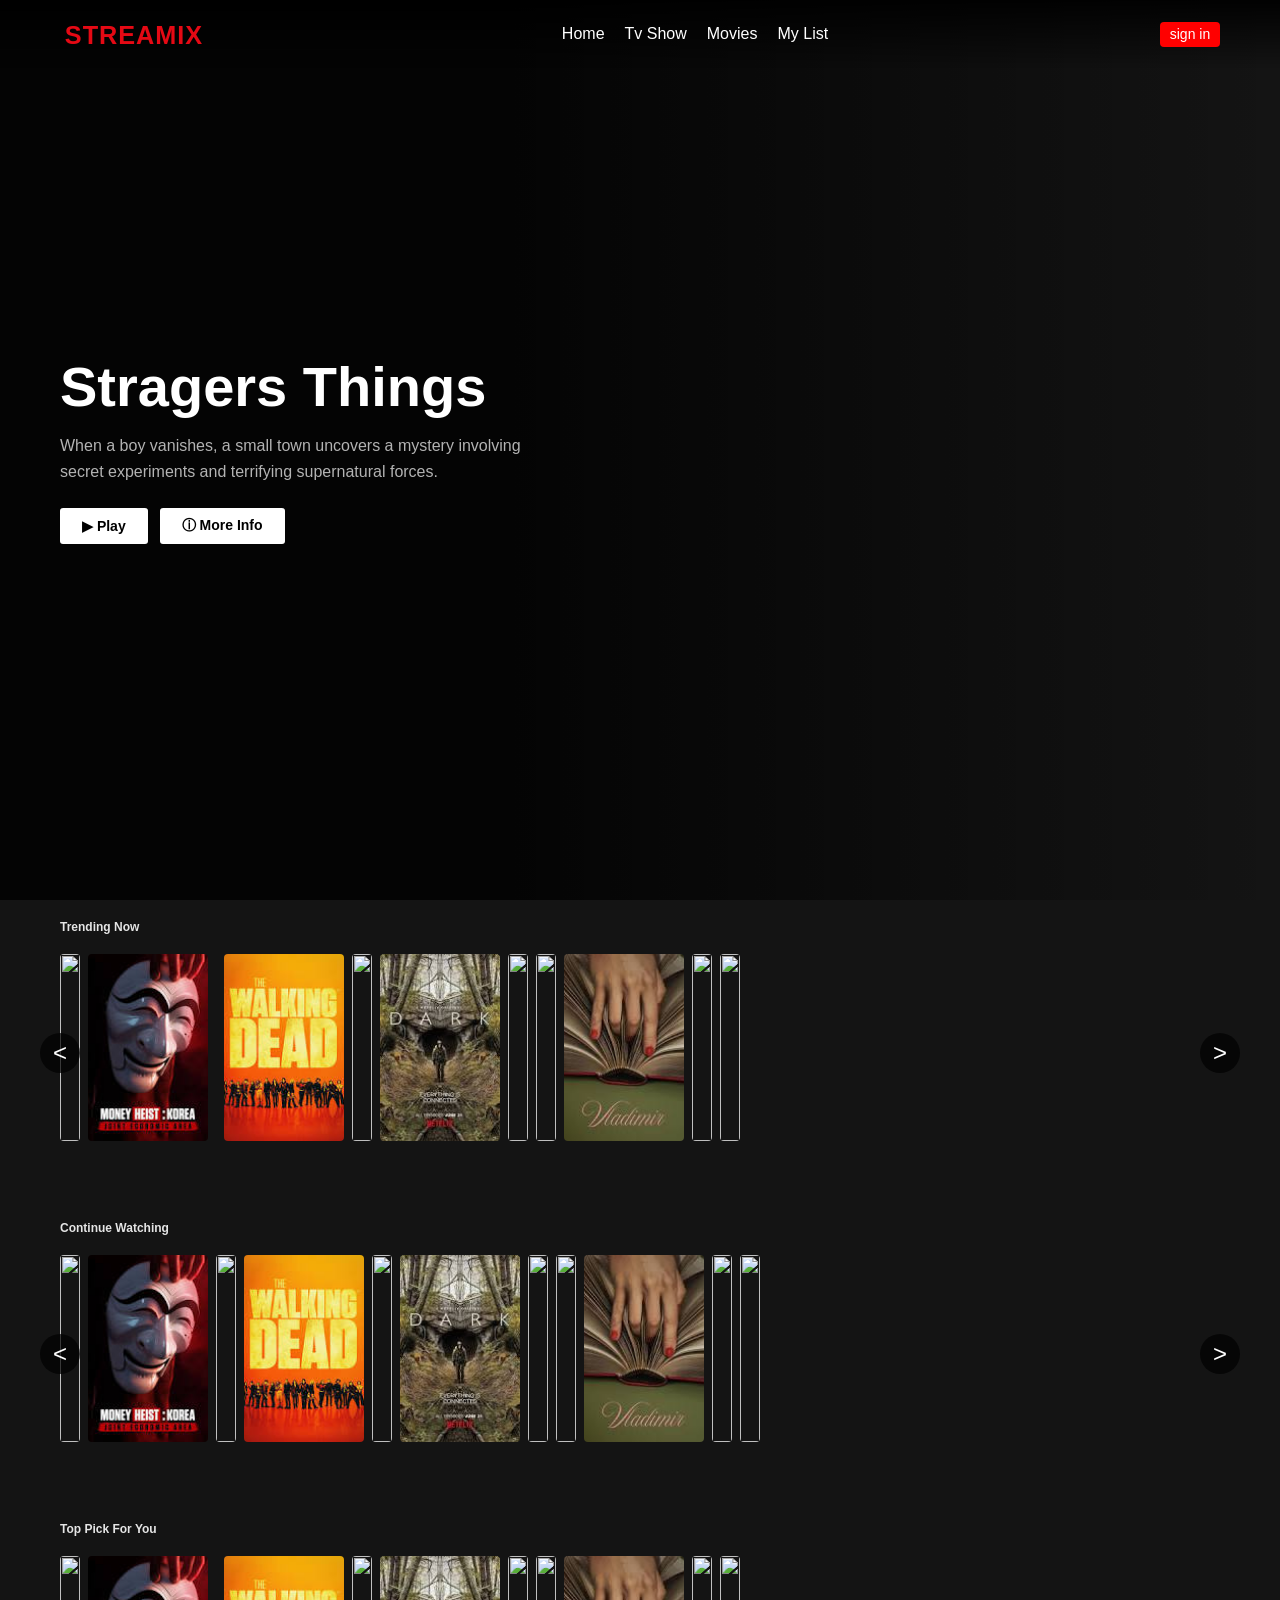
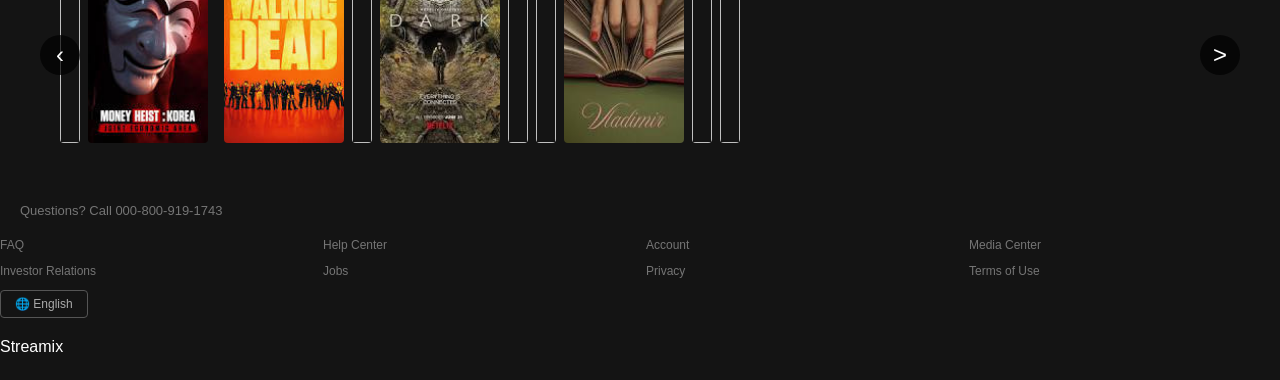
==== index.html @ 8e98a565 "Add files via upload" ====
<!DOCTYPE html>
<html lang="en">

<head>
    <meta charset="UTF-8">
    <meta name="viewport" content="width=device-width, initial-scale=1.0">
    <title>Netflix</title>
    <link rel="stylesheet" href="style.css">
</head>

<body>
    <nav class="navbar">
        <!-- <img src="https://upload.wikimedia.org/wikipedia/commons/0/08/Netflix_2015_logo.svg" alt="" class="logo"> -->
        <svg class="logo" width="170" height="80" viewBox="0 0 350 80" xmlns="http://www.w3.org/2000/svg">
            <text x="10" y="60" font-family="Arial, Helvetica, sans-serif" font-size="52" font-weight="900"
                letter-spacing="2" fill="#E50914">
                STREAMIX
            </text>
        </svg>
        <ul class="nav-link">
            <li>Home</li>
            <li>Tv Show</li>
            <li>Movies</li>
            <li>My List</li>
        </ul>
        <div>
            <button class="right-div">sign in</button>
        </div>
    </nav>
    <section class="hero">
        <div class="hero-content">
            <h1>Stragers Things</h1>
            <p>When a boy vanishes, a small town uncovers a mystery involving secret experiments and terrifying
                supernatural forces.</p>
            <div class="hero-button">
                <button class="btn-play">▶ Play</button>
                <button class="btn-info">ⓘ More Info</button>
            </div>
        </div>
    </section>
    <section class="row-section">
        <h2>Trending Now</h2>
        <div class="row-wrapper">
                <button class="arrow arrow-left"><</button>
        <div class="row-container">
            <div class="card"><img
                    src="https://encrypted-tbn0.gstatic.com/images?q=tbn:ANd9GcRjGrnr4OmaxWkjMi9xjmUCN_4eSd9v3Xsn8EIwaKK32CiGEc6GGfqhdg&s=0"
                    alt=""></div>
            <div class="card"><img
                    src="[data-uri]"
                    alt=""></div>
            <div class="car"><img
                    src="https://encrypted-tbn0.gstatic.com/images?q=tbn:ANd9GcTA-Inz1d833sZfgLB9Lxtx6VlCr4AvtHzJdhZL_p6DqOqMZj_VSugeig&s=0"
                    alt=""></div>
            <div class="card"><img
                    src="[data-uri]"
                    alt=""></div>
            <div class="card"><img
                    src="https://encrypted-tbn0.gstatic.com/images?q=tbn:ANd9GcRz3pb_avn5FJL7UoQ9qZYgxQvNiZVyMprbVUyc-u6C4RvkcT1Ux1S47g&s=0"
                    alt=""></div>
            <div class="card"><img
                    src="[data-uri]"
                    alt=""></div>
            <div class="card"><img
                    src="https://encrypted-tbn0.gstatic.com/images?q=tbn:ANd9GcQJ14nTydikEtNTqVIImg9cSF8CS-3i4r_LhhlU8wJ-oF-TGCU7hhPVPQ&s=0"
                    alt=""></div>
            <div class="card"><img
                    src="https://encrypted-tbn0.gstatic.com/images?q=tbn:ANd9GcToPlpVGP_Qi7yDZ80qcMYi3jIg8hqgU2-wXcGFmtmdJ2wKduaku9KVeA&s=0"
                    alt=""></div>
            <div class="card"><img
                    src="[data-uri]"
                    alt=""></div>
            <div class="card"><img
                    src="https://encrypted-tbn0.gstatic.com/images?q=tbn:ANd9GcRe8kHfevd05qXx3qdkABhXV3K28NCeeqtPOsi0xc-1LEv6c4xHWBCZ9Q&s=0"
                    alt=""></div>
            <div class="card"><img
                    src="https://encrypted-tbn0.gstatic.com/images?q=tbn:ANd9GcR6mvXJWFtLRDlBUCdDa_8LoDd1c6FJSIY32igiPA5p0b6Cn38bxIXQQg&s=0"
                    alt=""></div>
        </div>
        <button class="arrow arrow-right">></button>
        </div>
    </section>
    <section class="row-section">
        <h2>Continue Watching</h2>
        <div class="row-wrapper">
                <button class="arrow arrow-left"><</button>
        <div class="row-container">
            <div class="card"><img
                    src="https://encrypted-tbn0.gstatic.com/images?q=tbn:ANd9GcRjGrnr4OmaxWkjMi9xjmUCN_4eSd9v3Xsn8EIwaKK32CiGEc6GGfqhdg&s=0"
                    alt=""></div>
            <div class="card"><img
                    src="[data-uri]"
                    alt=""></div>
            <div class="card"><img
                    src="https://encrypted-tbn0.gstatic.com/images?q=tbn:ANd9GcTA-Inz1d833sZfgLB9Lxtx6VlCr4AvtHzJdhZL_p6DqOqMZj_VSugeig&s=0"
                    alt=""></div>
            <div class="card"><img
                    src="[data-uri]"
                    alt=""></div>
            <div class="card"><img
                    src="https://encrypted-tbn0.gstatic.com/images?q=tbn:ANd9GcRz3pb_avn5FJL7UoQ9qZYgxQvNiZVyMprbVUyc-u6C4RvkcT1Ux1S47g&s=0"
                    alt=""></div>
            <div class="card"><img
                    src="[data-uri]"
                    alt=""></div>
            <div class="card"><img
                    src="https://encrypted-tbn0.gstatic.com/images?q=tbn:ANd9GcQJ14nTydikEtNTqVIImg9cSF8CS-3i4r_LhhlU8wJ-oF-TGCU7hhPVPQ&s=0"
                    alt=""></div>
            <div class="card"><img
                    src="https://encrypted-tbn0.gstatic.com/images?q=tbn:ANd9GcToPlpVGP_Qi7yDZ80qcMYi3jIg8hqgU2-wXcGFmtmdJ2wKduaku9KVeA&s=0"
                    alt=""></div>
            <div class="card"><img
                    src="[data-uri]"
                    alt=""></div>
            <div class="card"><img
                    src="https://encrypted-tbn0.gstatic.com/images?q=tbn:ANd9GcRe8kHfevd05qXx3qdkABhXV3K28NCeeqtPOsi0xc-1LEv6c4xHWBCZ9Q&s=0"
                    alt=""></div>
            <div class="card"><img
                    src="https://encrypted-tbn0.gstatic.com/images?q=tbn:ANd9GcR6mvXJWFtLRDlBUCdDa_8LoDd1c6FJSIY32igiPA5p0b6Cn38bxIXQQg&s=0"
                    alt=""></div>
        </div>
        <button class="arrow arrow-right">></button>
        </div>
    </section>
    <section class="row-section">
        <h2>Top Pick For You</h2>
        <div class="row-wrapper">
    <button class="arrow arrow-left">‹</button>
        <div class="row-container">
            <div class="card"><img
                    src="https://encrypted-tbn0.gstatic.com/images?q=tbn:ANd9GcRjGrnr4OmaxWkjMi9xjmUCN_4eSd9v3Xsn8EIwaKK32CiGEc6GGfqhdg&s=0"
                    alt=""></div>
            <div class="card"><img
                    src="[data-uri]"
                    alt=""></div>
            <div class="car"><img
                    src="https://encrypted-tbn0.gstatic.com/images?q=tbn:ANd9GcTA-Inz1d833sZfgLB9Lxtx6VlCr4AvtHzJdhZL_p6DqOqMZj_VSugeig&s=0"
                    alt=""></div>
            <div class="card"><img
                    src="[data-uri]"
                    alt=""></div>
            <div class="card"><img
                    src="https://encrypted-tbn0.gstatic.com/images?q=tbn:ANd9GcRz3pb_avn5FJL7UoQ9qZYgxQvNiZVyMprbVUyc-u6C4RvkcT1Ux1S47g&s=0"
                    alt=""></div>
            <div class="card"><img
                    src="[data-uri]"
                    alt=""></div>
            <div class="card"><img
                    src="https://encrypted-tbn0.gstatic.com/images?q=tbn:ANd9GcQJ14nTydikEtNTqVIImg9cSF8CS-3i4r_LhhlU8wJ-oF-TGCU7hhPVPQ&s=0"
                    alt=""></div>
            <div class="card"><img
                    src="https://encrypted-tbn0.gstatic.com/images?q=tbn:ANd9GcToPlpVGP_Qi7yDZ80qcMYi3jIg8hqgU2-wXcGFmtmdJ2wKduaku9KVeA&s=0"
                    alt=""></div>
            <div class="card"><img
                    src="[data-uri]"
                    alt=""></div>
            <div class="card"><img
                    src="https://encrypted-tbn0.gstatic.com/images?q=tbn:ANd9GcRe8kHfevd05qXx3qdkABhXV3K28NCeeqtPOsi0xc-1LEv6c4xHWBCZ9Q&s=0"
                    alt=""></div>
            <div class="card"><img
                    src="https://encrypted-tbn0.gstatic.com/images?q=tbn:ANd9GcR6mvXJWFtLRDlBUCdDa_8LoDd1c6FJSIY32igiPA5p0b6Cn38bxIXQQg&s=0"
                    alt=""></div>
        </div>
        <button class="arrow arrow-right">></button>
        </div>
    </section>
    <footer>
        <p id="contact">Questions? Call 000-800-919-1743</p>
        <div class="footer-link">
            <a href="">FAQ</a>
            <a href="">Help Center</a>
            <a href="">Account</a>
            <a href="">Media Center</a>
            <a href="">Investor Relations</a>
            <a href="">Jobs</a>
            <a href="">Privacy</a>
            <a href="">Terms of Use</a>
            <div class="last-part">
                <button class="lang-btn">🌐 English</button>
                <p id="end-title">Streamix</p>
            </div>
        </div>
    </footer>
    <script src="script.js"></script>
</body>

</html>
---- style.css ----
* {
    margin: 0;
    padding: 0;
    box-sizing: border-box;
}

:root {
    --red: red;
    --black: #141414;
    --dark-grey: #181818;
    --light-grey: #b3b3b3;
    --white: #fff;
}

body {
    background-color: var(--black);
    color: var(--white);
    font-family: Arial, sans-serif;
}

.navbar {
    position: fixed;
    z-index: 100;
    top: 0;
    width: 100%;
    padding: 0 60px;
    height: 68px;
    display: flex;
    align-items: center;
    justify-content: space-between;
    background: linear-gradient(to bottom, rgba(0, 0, 0, 0.9) 0%, transparent 100%);
}

.logo {
    /* height: 40px; */
    cursor: pointer;
}

.nav-link {
    display: flex;
    list-style: none;
    gap: 20px;
    cursor: pointer;
}

nav div button {
    border: none;
    border-radius: 4px;
    /* padding: 8px 16px; */
    font-size: 14px;
    background-color: var(--red);
    color: var(--white);
    height: 25px;
    width: 60px;
    cursor: pointer;
}

nav div button:hover {
    background-color: #b20710;
}

.hero {
    background-image: url(https://plus.unsplash.com/premium_photo-1714758069636-fd3390c86f64?w=600&auto=format&fit=crop&q=60&ixlib=rb-4.1.0&ixid=M3wxMjA3fDB8MHxzZWFyY2h8MXx8c3RyYW5nZXIlMjB0aGluZ3N8ZW58MHx8MHx8fDA%3D);
    height: 100vh;
    background-position: center;
    background-size: cover;
    display: flex;
    align-items: center;
    /* padding-top: 60px; */
    padding: 0 60px;
    background: linear-gradient(to right, rgba(0, 0, 0, 0.8) 40%, transparent 100%),
        url('https://plus.unsplash.com/premium_photo-1714758069636-fd3390c86f64?w=600&auto=format&fit=crop&q=60&ixlib=rb-4.1.0&ixid=M3wxMjA3fDB8MHxzZWFyY2h8MXx8c3RyYW5nZXIlMjB0aGluZ3N8ZW58MHx8MHx8fDA%3D') center/cover no-repeat;
}

.hero-content {
    max-width: 500px;
}

.hero-content h1 {
    font-size: 56px;
    line-height: 1.1;
    margin-bottom: 16px;
    font-weight: 800;
}

.hero-content p {
    line-height: 1.6;
    color: var(--light-grey);
    font-size: 16px;
    margin-bottom: 24px;
}

.hero-button {
    display: flex;
    gap: 12px;
}

.btn-play {
    background-color: var(--white);
    color: black;
    font-size: 14px;
    border: none;
    border-radius: 3px;
    font-weight: 700;
    cursor: pointer;
    padding: 9px 22px;
}

.btn-play:hover {
    background-color: rgba(255, 255, 255, 0.75);
}

.btn-info {
    background-color: var(--white);
    color: black;
    font-size: 14px;
    border: none;
    border-radius: 3px;
    font-weight: 700;
    cursor: pointer;
    padding: 9px 22px;
}

.btn-info:hover {
    background-color: rgba(109, 109, 110, 0.4);
}

.row-section {
    padding: 20px 60px;
    margin-bottom: 30px;
}

.row-section h2 {
    font-weight: 600;
    color: #e5e5e5;
    font-size: 12px;
    margin-bottom: 20px;
}

.row-container {
    display: flex;
    gap: 8px;
    overflow-x: auto;
    padding-bottom: 10px;
    scrollbar-width: none;
    scroll-behavior: smooth;
}

.row-container::-webkit-scrollbar {
  display: none;
}

.card {
    /* min-width: 200px;
    height: 120px; */
    position: relative;
    flex-shrink: 0;
    border-radius: 4px;
    overflow: hidden;
    cursor: pointer;
}

.card img {

    width: 100%;
    height: 100%;
    object-fit: cover;
}

.card:hover {
    transform: scale(1.08);
    z-index: 10;
}

.row-wrapper{
    position: relative;
}
.arrow{
    position: absolute;
    top:50%;
    transform: translateY(-50%);
    background: rgba(0, 0, 0, 0.7);
    color: white;
    border: none;
    width: 40px;
    height: 40px;
    font-size: 24px;
    cursor: pointer;
    border-radius: 50%;
    z-index: 10;
}
.arrow-left{
    left: -20px;
}

.arrow-right{
    right: -20px;
}
.footer {
    background-color: #141414;
    border-top: 1px solid #7a7a7a;
    padding: 40px 60px;
    margin: top 40px;
}

#contact {
    color: #757575;
    font-size: 13px;
    margin: 20px;
}

.footer-link {
    display: grid;
    grid-template-columns: repeat(4, 1fr);
    gap: 12px;
    margin-bottom: 24px;

}

.footer-link a {
    color: #757575;
    font-size: 12px;
    text-decoration: none;
}

.footer-link a:hover {
    text-decoration: underline;
}

.lang-btn {
    background: transparent;
    border: 1px solid #555;
    display: block;
    border-radius: 4px;
    color: #aaa;
    font-size: 12px;
    padding: 6px 14px;
    cursor: pointer;
    margin-bottom: 20px;
}

.last-part {
    display: flex;
    flex-direction: column;
    align-items: flex-start;
    /* gap: 5px; */
}
@media(max-width: 1024px){
    .navbar{
        padding: 0 30px;
    }
    .hero{
        padding: 0 30px;
    }
    .row-section{
        padding: 20px 30px;
    }
    .footer{
        padding: 40px 30px;
    }
}
@media (max-width: 768px) {
    .nav-link{
        display: none;
    }
    .navbar{
        padding: 0 16px;
    }
    .hero{
        padding: 0 16px;
        height: 70vh;
    }
    .hero h1{
        font-size: 28px;
    }
    .hero p{
        font-size: 13px;
    }
    .btn-play , .btn-play{
        padding: 8px 16px;
        font-size: 13px;
    }
    .row-section{
        padding: 30px 16px;
    }
    .card{
        min-width: 140px;
        /* height: 85px; */
    }
    .footer{
        padding: 30px 16px;
    }
    .footer-link{
        grid-template-columns: repeat(2, 1fr);
    }
}
@media (max-width: 480px) { 
    .hero h1{
        font-size: 22px;
    }
    .hero p{
        display: none;
    }
    .card{
        min-width: 110px;
        /* height: 70px; */
    }
    .footer-link{
        grid-template-columns: repeat(2, 1fr);
    }
}
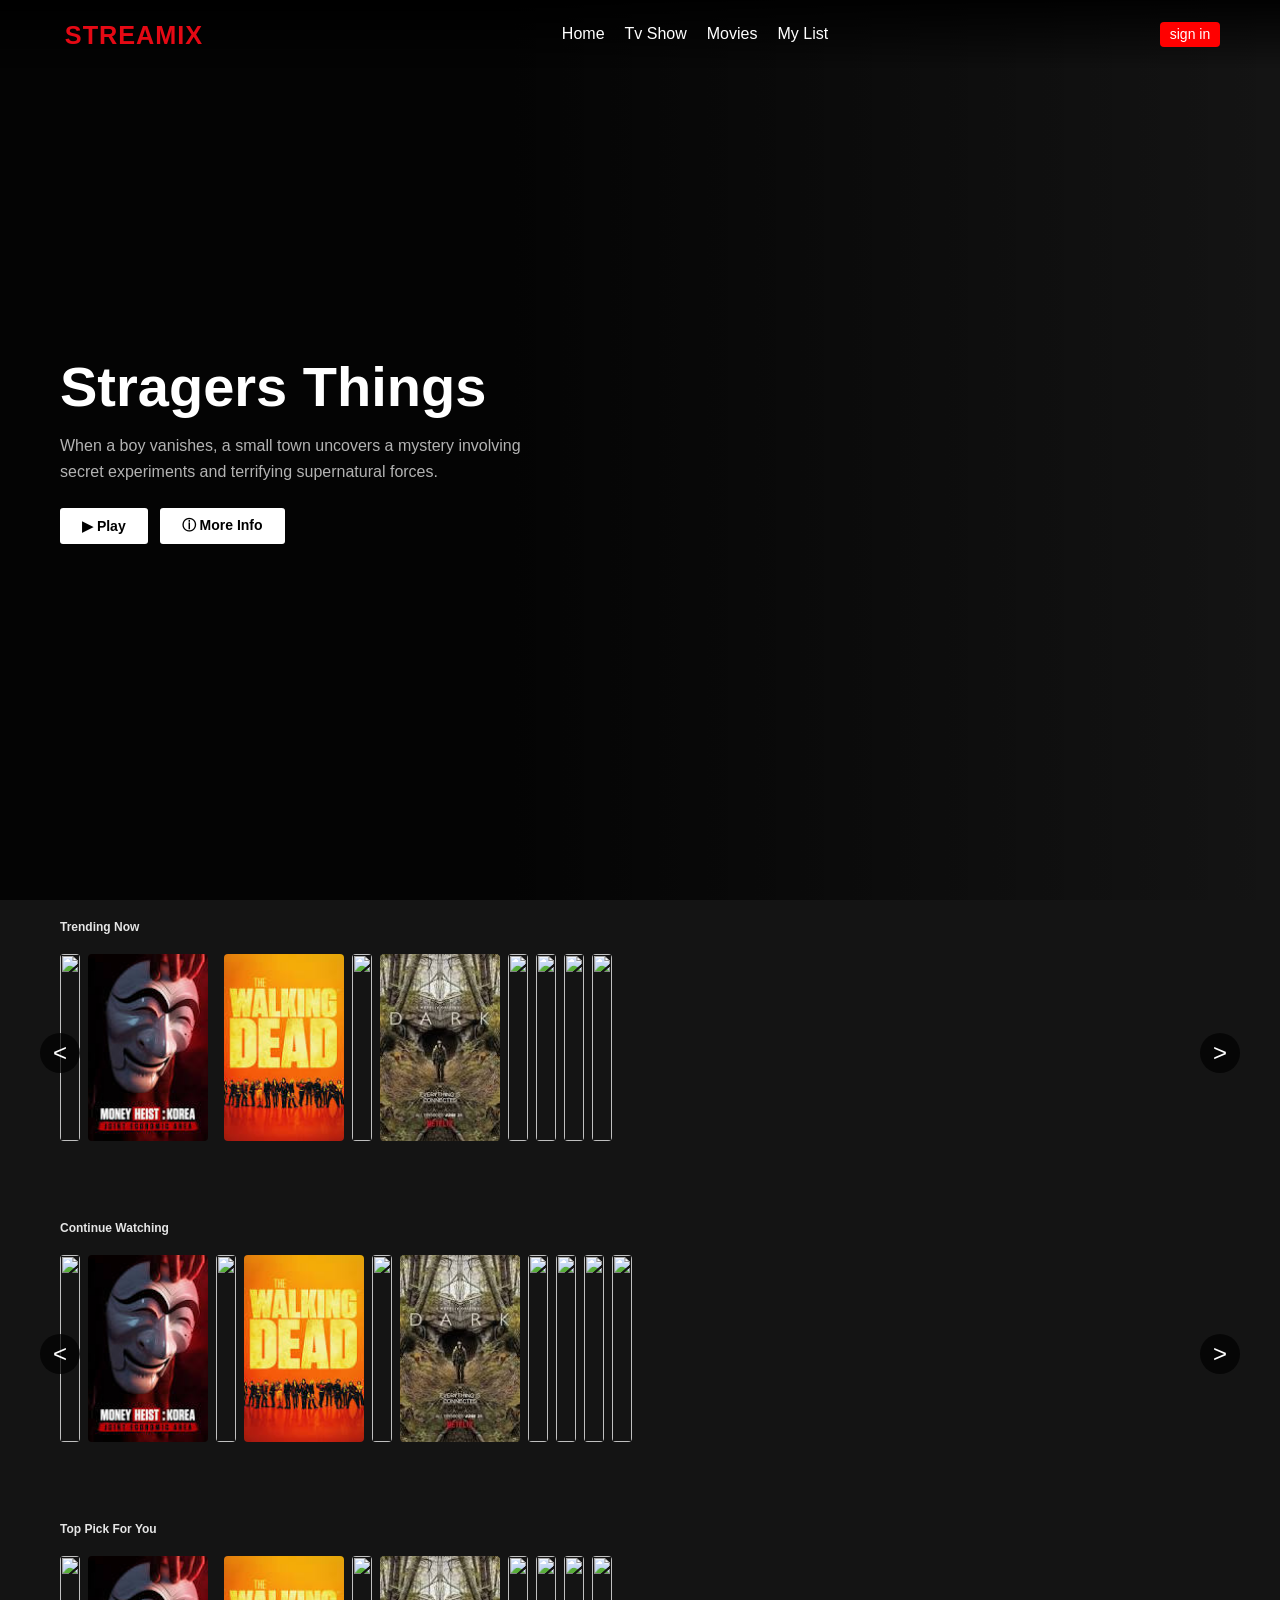
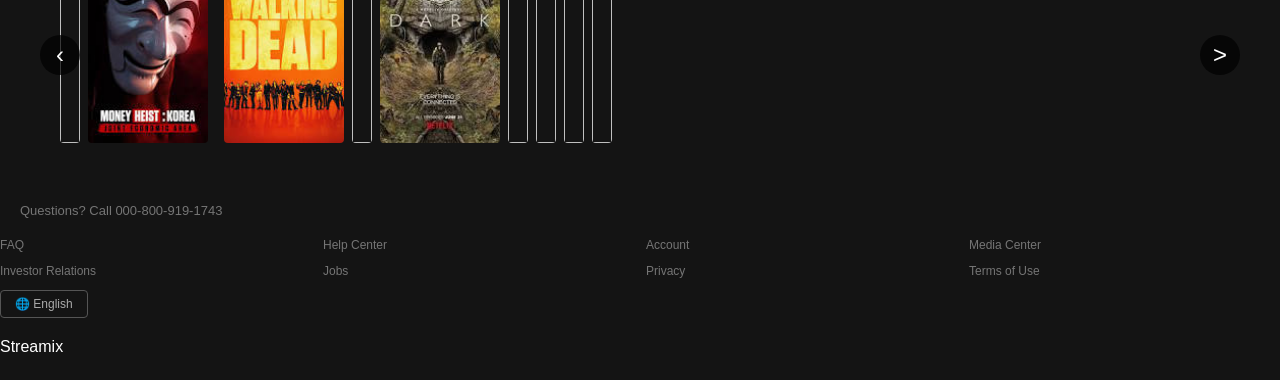
==== commit 5f43da3e: "Add files via upload" ====
--- a/index.html
+++ b/index.html
@@ -4,7 +4,7 @@
 <head>
     <meta charset="UTF-8">
     <meta name="viewport" content="width=device-width, initial-scale=1.0">
-    <title>Netflix</title>
+    <title>Streamix</title>
     <link rel="stylesheet" href="style.css">
 </head>
 
@@ -24,7 +24,9 @@
             <li>My List</li>
         </ul>
         <div>
-            <button class="right-div">sign in</button>
+            <a href="login.html">
+                <button class="right-div">sign in</button>
+            </a>
         </div>
     </nav>
     <section class="hero">
@@ -67,9 +69,9 @@
             <div class="card"><img
                     src="https://encrypted-tbn0.gstatic.com/images?q=tbn:ANd9GcToPlpVGP_Qi7yDZ80qcMYi3jIg8hqgU2-wXcGFmtmdJ2wKduaku9KVeA&s=0"
                     alt=""></div>
-            <div class="card"><img
+            <!-- <div class="card"><img
                     src="[data-uri]"
-                    alt=""></div>
+                    alt=""></div> -->
             <div class="card"><img
                     src="https://encrypted-tbn0.gstatic.com/images?q=tbn:ANd9GcRe8kHfevd05qXx3qdkABhXV3K28NCeeqtPOsi0xc-1LEv6c4xHWBCZ9Q&s=0"
                     alt=""></div>
@@ -109,9 +111,9 @@
             <div class="card"><img
                     src="https://encrypted-tbn0.gstatic.com/images?q=tbn:ANd9GcToPlpVGP_Qi7yDZ80qcMYi3jIg8hqgU2-wXcGFmtmdJ2wKduaku9KVeA&s=0"
                     alt=""></div>
-            <div class="card"><img
-                    src="[data-uri]"
-                    alt=""></div>
+            <!-- <div class="card"><img
+                    src="[data-uri]"
+                    alt=""></div> -->
             <div class="card"><img
                     src="https://encrypted-tbn0.gstatic.com/images?q=tbn:ANd9GcRe8kHfevd05qXx3qdkABhXV3K28NCeeqtPOsi0xc-1LEv6c4xHWBCZ9Q&s=0"
                     alt=""></div>
@@ -151,9 +153,9 @@
             <div class="card"><img
                     src="https://encrypted-tbn0.gstatic.com/images?q=tbn:ANd9GcToPlpVGP_Qi7yDZ80qcMYi3jIg8hqgU2-wXcGFmtmdJ2wKduaku9KVeA&s=0"
                     alt=""></div>
-            <div class="card"><img
-                    src="[data-uri]"
-                    alt=""></div>
+            <!-- <div class="card"><img
+                    src="[data-uri]"
+                    alt=""></div> -->
             <div class="card"><img
                     src="https://encrypted-tbn0.gstatic.com/images?q=tbn:ANd9GcRe8kHfevd05qXx3qdkABhXV3K28NCeeqtPOsi0xc-1LEv6c4xHWBCZ9Q&s=0"
                     alt=""></div>
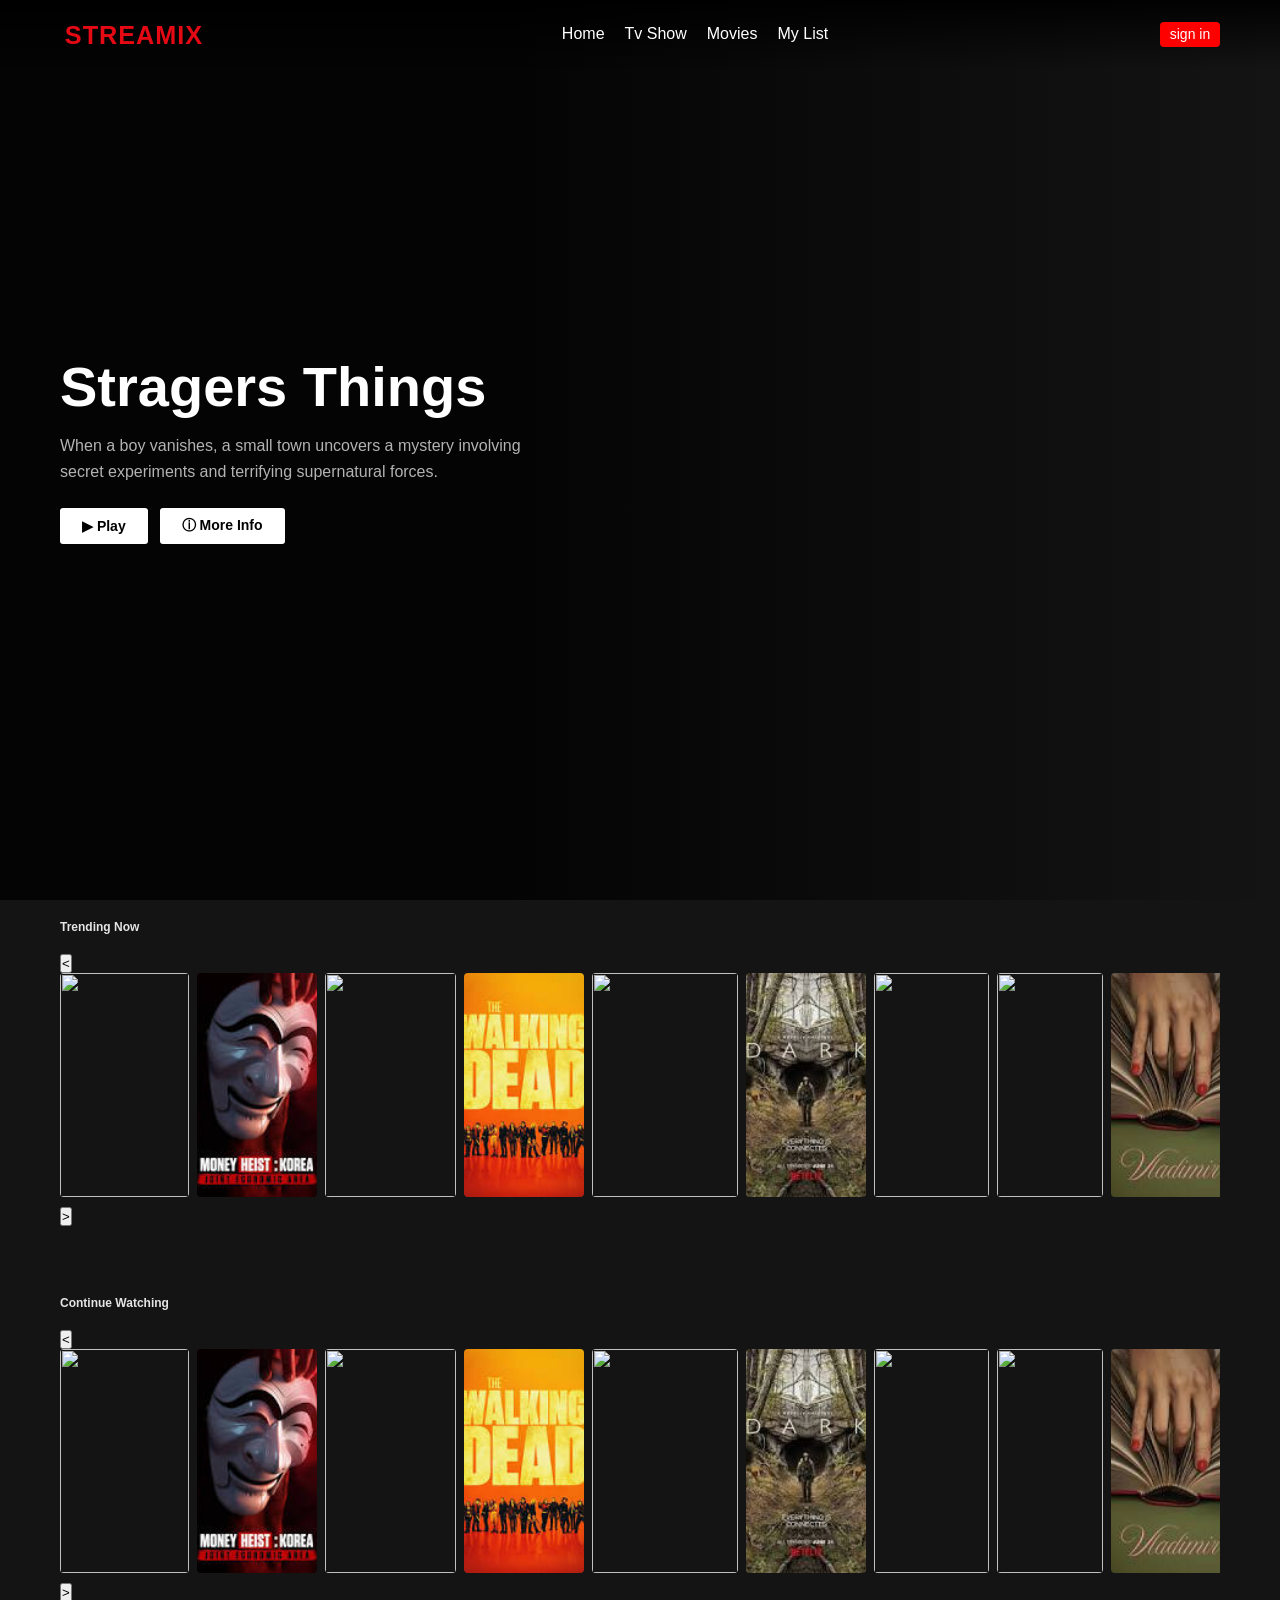
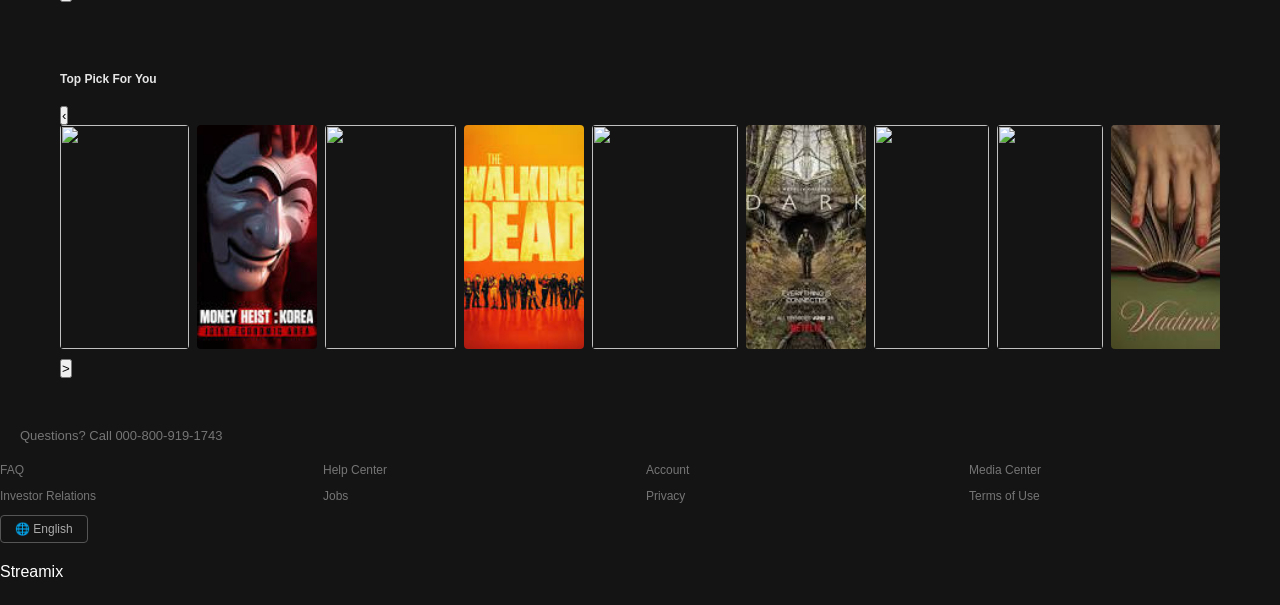
==== commit f6944ebc: "Add files via upload" ====
--- a/index.html
+++ b/index.html
@@ -2,188 +2,351 @@
 <html lang="en">
 
 <head>
-    <meta charset="UTF-8">
-    <meta name="viewport" content="width=device-width, initial-scale=1.0">
-    <title>Streamix</title>
-    <link rel="stylesheet" href="style.css">
+        <meta charset="UTF-8">
+        <meta name="viewport" content="width=device-width, initial-scale=1.0">
+        <title>Streamix</title>
+        <link rel="stylesheet" href="basic.css">
 </head>
 
 <body>
-    <nav class="navbar">
-        <!-- <img src="https://upload.wikimedia.org/wikipedia/commons/0/08/Netflix_2015_logo.svg" alt="" class="logo"> -->
-        <svg class="logo" width="170" height="80" viewBox="0 0 350 80" xmlns="http://www.w3.org/2000/svg">
-            <text x="10" y="60" font-family="Arial, Helvetica, sans-serif" font-size="52" font-weight="900"
-                letter-spacing="2" fill="#E50914">
-                STREAMIX
-            </text>
-        </svg>
-        <ul class="nav-link">
-            <li>Home</li>
-            <li>Tv Show</li>
-            <li>Movies</li>
-            <li>My List</li>
-        </ul>
-        <div>
-            <a href="login.html">
-                <button class="right-div">sign in</button>
-            </a>
-        </div>
-    </nav>
-    <section class="hero">
-        <div class="hero-content">
-            <h1>Stragers Things</h1>
-            <p>When a boy vanishes, a small town uncovers a mystery involving secret experiments and terrifying
-                supernatural forces.</p>
-            <div class="hero-button">
-                <button class="btn-play">▶ Play</button>
-                <button class="btn-info">ⓘ More Info</button>
-            </div>
-        </div>
-    </section>
-    <section class="row-section">
-        <h2>Trending Now</h2>
-        <div class="row-wrapper">
-                <button class="arrow arrow-left"><</button>
-        <div class="row-container">
-            <div class="card"><img
-                    src="https://encrypted-tbn0.gstatic.com/images?q=tbn:ANd9GcRjGrnr4OmaxWkjMi9xjmUCN_4eSd9v3Xsn8EIwaKK32CiGEc6GGfqhdg&s=0"
-                    alt=""></div>
-            <div class="card"><img
-                    src="[data-uri]"
-                    alt=""></div>
-            <div class="car"><img
-                    src="https://encrypted-tbn0.gstatic.com/images?q=tbn:ANd9GcTA-Inz1d833sZfgLB9Lxtx6VlCr4AvtHzJdhZL_p6DqOqMZj_VSugeig&s=0"
-                    alt=""></div>
-            <div class="card"><img
-                    src="[data-uri]"
-                    alt=""></div>
-            <div class="card"><img
-                    src="https://encrypted-tbn0.gstatic.com/images?q=tbn:ANd9GcRz3pb_avn5FJL7UoQ9qZYgxQvNiZVyMprbVUyc-u6C4RvkcT1Ux1S47g&s=0"
-                    alt=""></div>
-            <div class="card"><img
-                    src="[data-uri]"
-                    alt=""></div>
-            <div class="card"><img
-                    src="https://encrypted-tbn0.gstatic.com/images?q=tbn:ANd9GcQJ14nTydikEtNTqVIImg9cSF8CS-3i4r_LhhlU8wJ-oF-TGCU7hhPVPQ&s=0"
-                    alt=""></div>
-            <div class="card"><img
-                    src="https://encrypted-tbn0.gstatic.com/images?q=tbn:ANd9GcToPlpVGP_Qi7yDZ80qcMYi3jIg8hqgU2-wXcGFmtmdJ2wKduaku9KVeA&s=0"
-                    alt=""></div>
-            <!-- <div class="card"><img
-                    src="[data-uri]"
-                    alt=""></div> -->
-            <div class="card"><img
-                    src="https://encrypted-tbn0.gstatic.com/images?q=tbn:ANd9GcRe8kHfevd05qXx3qdkABhXV3K28NCeeqtPOsi0xc-1LEv6c4xHWBCZ9Q&s=0"
-                    alt=""></div>
-            <div class="card"><img
-                    src="https://encrypted-tbn0.gstatic.com/images?q=tbn:ANd9GcR6mvXJWFtLRDlBUCdDa_8LoDd1c6FJSIY32igiPA5p0b6Cn38bxIXQQg&s=0"
-                    alt=""></div>
-        </div>
-        <button class="arrow arrow-right">></button>
-        </div>
-    </section>
-    <section class="row-section">
-        <h2>Continue Watching</h2>
-        <div class="row-wrapper">
-                <button class="arrow arrow-left"><</button>
-        <div class="row-container">
-            <div class="card"><img
-                    src="https://encrypted-tbn0.gstatic.com/images?q=tbn:ANd9GcRjGrnr4OmaxWkjMi9xjmUCN_4eSd9v3Xsn8EIwaKK32CiGEc6GGfqhdg&s=0"
-                    alt=""></div>
-            <div class="card"><img
-                    src="[data-uri]"
-                    alt=""></div>
-            <div class="card"><img
-                    src="https://encrypted-tbn0.gstatic.com/images?q=tbn:ANd9GcTA-Inz1d833sZfgLB9Lxtx6VlCr4AvtHzJdhZL_p6DqOqMZj_VSugeig&s=0"
-                    alt=""></div>
-            <div class="card"><img
-                    src="[data-uri]"
-                    alt=""></div>
-            <div class="card"><img
-                    src="https://encrypted-tbn0.gstatic.com/images?q=tbn:ANd9GcRz3pb_avn5FJL7UoQ9qZYgxQvNiZVyMprbVUyc-u6C4RvkcT1Ux1S47g&s=0"
-                    alt=""></div>
-            <div class="card"><img
-                    src="[data-uri]"
-                    alt=""></div>
-            <div class="card"><img
-                    src="https://encrypted-tbn0.gstatic.com/images?q=tbn:ANd9GcQJ14nTydikEtNTqVIImg9cSF8CS-3i4r_LhhlU8wJ-oF-TGCU7hhPVPQ&s=0"
-                    alt=""></div>
-            <div class="card"><img
-                    src="https://encrypted-tbn0.gstatic.com/images?q=tbn:ANd9GcToPlpVGP_Qi7yDZ80qcMYi3jIg8hqgU2-wXcGFmtmdJ2wKduaku9KVeA&s=0"
-                    alt=""></div>
-            <!-- <div class="card"><img
-                    src="[data-uri]"
-                    alt=""></div> -->
-            <div class="card"><img
-                    src="https://encrypted-tbn0.gstatic.com/images?q=tbn:ANd9GcRe8kHfevd05qXx3qdkABhXV3K28NCeeqtPOsi0xc-1LEv6c4xHWBCZ9Q&s=0"
-                    alt=""></div>
-            <div class="card"><img
-                    src="https://encrypted-tbn0.gstatic.com/images?q=tbn:ANd9GcR6mvXJWFtLRDlBUCdDa_8LoDd1c6FJSIY32igiPA5p0b6Cn38bxIXQQg&s=0"
-                    alt=""></div>
-        </div>
-        <button class="arrow arrow-right">></button>
-        </div>
-    </section>
-    <section class="row-section">
-        <h2>Top Pick For You</h2>
-        <div class="row-wrapper">
-    <button class="arrow arrow-left">‹</button>
-        <div class="row-container">
-            <div class="card"><img
-                    src="https://encrypted-tbn0.gstatic.com/images?q=tbn:ANd9GcRjGrnr4OmaxWkjMi9xjmUCN_4eSd9v3Xsn8EIwaKK32CiGEc6GGfqhdg&s=0"
-                    alt=""></div>
-            <div class="card"><img
-                    src="[data-uri]"
-                    alt=""></div>
-            <div class="car"><img
-                    src="https://encrypted-tbn0.gstatic.com/images?q=tbn:ANd9GcTA-Inz1d833sZfgLB9Lxtx6VlCr4AvtHzJdhZL_p6DqOqMZj_VSugeig&s=0"
-                    alt=""></div>
-            <div class="card"><img
-                    src="[data-uri]"
-                    alt=""></div>
-            <div class="card"><img
-                    src="https://encrypted-tbn0.gstatic.com/images?q=tbn:ANd9GcRz3pb_avn5FJL7UoQ9qZYgxQvNiZVyMprbVUyc-u6C4RvkcT1Ux1S47g&s=0"
-                    alt=""></div>
-            <div class="card"><img
-                    src="[data-uri]"
-                    alt=""></div>
-            <div class="card"><img
-                    src="https://encrypted-tbn0.gstatic.com/images?q=tbn:ANd9GcQJ14nTydikEtNTqVIImg9cSF8CS-3i4r_LhhlU8wJ-oF-TGCU7hhPVPQ&s=0"
-                    alt=""></div>
-            <div class="card"><img
-                    src="https://encrypted-tbn0.gstatic.com/images?q=tbn:ANd9GcToPlpVGP_Qi7yDZ80qcMYi3jIg8hqgU2-wXcGFmtmdJ2wKduaku9KVeA&s=0"
-                    alt=""></div>
-            <!-- <div class="card"><img
-                    src="[data-uri]"
-                    alt=""></div> -->
-            <div class="card"><img
-                    src="https://encrypted-tbn0.gstatic.com/images?q=tbn:ANd9GcRe8kHfevd05qXx3qdkABhXV3K28NCeeqtPOsi0xc-1LEv6c4xHWBCZ9Q&s=0"
-                    alt=""></div>
-            <div class="card"><img
-                    src="https://encrypted-tbn0.gstatic.com/images?q=tbn:ANd9GcR6mvXJWFtLRDlBUCdDa_8LoDd1c6FJSIY32igiPA5p0b6Cn38bxIXQQg&s=0"
-                    alt=""></div>
-        </div>
-        <button class="arrow arrow-right">></button>
-        </div>
-    </section>
-    <footer>
-        <p id="contact">Questions? Call 000-800-919-1743</p>
-        <div class="footer-link">
-            <a href="">FAQ</a>
-            <a href="">Help Center</a>
-            <a href="">Account</a>
-            <a href="">Media Center</a>
-            <a href="">Investor Relations</a>
-            <a href="">Jobs</a>
-            <a href="">Privacy</a>
-            <a href="">Terms of Use</a>
-            <div class="last-part">
-                <button class="lang-btn">🌐 English</button>
-                <p id="end-title">Streamix</p>
-            </div>
-        </div>
-    </footer>
-    <script src="script.js"></script>
+        <nav class="navbar">
+                <svg class="logo" width="170" height="80" viewBox="0 0 350 80" xmlns="http://www.w3.org/2000/svg">
+                        <text x="10" y="60" font-family="Arial, Helvetica, sans-serif" font-size="52" font-weight="900"
+                                letter-spacing="2" fill="#E50914">
+                                STREAMIX
+                        </text>
+                </svg>
+                <ul class="nav-link">
+                        <li>Home</li>
+                        <li>Tv Show</li>
+                        <li>Movies</li>
+                        <li>My List</li>
+                </ul>
+                <div>
+                        <button class="right-div">sign in</button>
+                </div>
+        </nav>
+        <section class="hero">
+                <div class="hero-content">
+                        <h1>Stragers Things</h1>
+                        <p>When a boy vanishes, a small town uncovers a mystery involving secret experiments and
+                                terrifying
+                                supernatural forces.</p>
+                        <div class="hero-button">
+                                <button class="btn-play">▶ Play</button>
+                                <button class="btn-info">ⓘ More Info</button>
+                        </div>
+                </div>
+        </section>
+        <section class="row-section">
+                <h2>Trending Now</h2>
+                <div class="row-wrapper">
+                        <button class="arrow arrow-left"><</button>
+                                        <div class="row-container">
+                                                <div class="card">
+                                                        <img src="https://encrypted-tbn0.gstatic.com/images?q=tbn:ANd9GcRjGrnr4OmaxWkjMi9xjmUCN_4eSd9v3Xsn8EIwaKK32CiGEc6GGfqhdg&s=0"
+                                                                alt="">
+                                                        <div class="card-overlay">
+                                                                <h4>Vampires Diaries</h4>
+                                                                <span>Rating : ⭐ 9.2</span>
+                                                        </div>
+                                                </div>
+                                                <div class="card">
+                                                        <img src="[data-uri]"
+                                                                alt="">
+                                                        <div class="card-overlay">
+                                                                <h4>Money Heist</h4>
+                                                                <span>Rating : ⭐ 9.2</span>
+                                                        </div>
+                                                </div>
+                                                <div class="card">
+                                                        <img src="https://encrypted-tbn0.gstatic.com/images?q=tbn:ANd9GcTA-Inz1d833sZfgLB9Lxtx6VlCr4AvtHzJdhZL_p6DqOqMZj_VSugeig&s=0"
+                                                                alt="">
+                                                        <div class="card-overlay">
+                                                                <h4>all of us are dead</h4>
+                                                                <span>Rating : ⭐ 9.2</span>
+                                                        </div>
+                                                </div>
+                                                <div class="card">
+                                                        <img src="[data-uri]"
+                                                                alt="">
+                                                        <div class="card-overlay">
+                                                                <h4>Walking Dead</h4>
+                                                                <span>Rating : ⭐ 9.2</span>
+                                                        </div>
+                                                </div>
+                                                <div class="card">
+                                                        <img src="https://encrypted-tbn0.gstatic.com/images?q=tbn:ANd9GcRz3pb_avn5FJL7UoQ9qZYgxQvNiZVyMprbVUyc-u6C4RvkcT1Ux1S47g&s=0"
+                                                                alt="">
+                                                        <div class="card-overlay">
+                                                                <h4>Alice in Borderland</h4>
+                                                                <span>Rating : ⭐ 9.2</span>
+                                                        </div>
+                                                </div>
+                                                <div class="card">
+                                                        <img src="[data-uri]"
+                                                                alt="">
+                                                        <div class="card-overlay">
+                                                                <h4>Dark</h4>
+                                                                <span>Rating : ⭐ 9.2</span>
+                                                        </div>
+                                                </div>
+                                                <div class="card">
+                                                        <img src="https://encrypted-tbn0.gstatic.com/images?q=tbn:ANd9GcQJ14nTydikEtNTqVIImg9cSF8CS-3i4r_LhhlU8wJ-oF-TGCU7hhPVPQ&s=0"
+                                                                alt="">
+                                                        <div class="card-overlay">
+                                                                <h4>Peaky Blinders</h4>
+                                                                <span>Rating : ⭐ 9.2</span>
+                                                        </div>
+                                                </div>
+                                                <div class="card">
+                                                        <img src="https://encrypted-tbn0.gstatic.com/images?q=tbn:ANd9GcToPlpVGP_Qi7yDZ80qcMYi3jIg8hqgU2-wXcGFmtmdJ2wKduaku9KVeA&s=0"
+                                                                alt="">
+                                                        <div class="card-overlay">
+                                                                <h4>Breaking Bad</h4>
+                                                                <span>Rating : ⭐ 9.2</span>
+                                                        </div>
+                                                </div>
+                                                <div class="card">
+                                                        <img src="[data-uri]"
+                                                                alt="">
+                                                        <div class="card-overlay">
+                                                                <h4>Vladimir</h4>
+                                                                <span>Rating : ⭐ 9.2</span>
+                                                        </div>
+                                                </div>
+                                                <div class="card">
+                                                        <img src="https://encrypted-tbn0.gstatic.com/images?q=tbn:ANd9GcRe8kHfevd05qXx3qdkABhXV3K28NCeeqtPOsi0xc-1LEv6c4xHWBCZ9Q&s=0"
+                                                                alt="">
+                                                        <div class="card-overlay">
+                                                                <h4>Vikings</h4>
+                                                                <span>Rating : ⭐ 9.2</span>
+                                                        </div>
+                                                </div>
+                                                <div class="card">
+                                                        <img src="https://encrypted-tbn0.gstatic.com/images?q=tbn:ANd9GcR6mvXJWFtLRDlBUCdDa_8LoDd1c6FJSIY32igiPA5p0b6Cn38bxIXQQg&s=0"
+                                                                alt="">
+                                                        <div class="card-overlay">
+                                                                <h4>Berlin</h4>
+                                                                <span>Rating : ⭐ 9.2</span>
+                                                        </div>
+                                                </div>
+                                        </div>
+                                        <button class="arrow arrow-right">></button>
+                </div>
+        </section>
+        <section class="row-section">
+                <h2>Continue Watching</h2>
+                <div class="row-wrapper">
+                        <button class="arrow arrow-left"><</button>
+                                        <div class="row-container">
+                                                <div class="card">
+                                                        <img src="https://encrypted-tbn0.gstatic.com/images?q=tbn:ANd9GcRjGrnr4OmaxWkjMi9xjmUCN_4eSd9v3Xsn8EIwaKK32CiGEc6GGfqhdg&s=0"
+                                                                alt="">
+                                                        <div class="card-overlay">
+                                                                <h4>Vampires Diaries</h4>
+                                                                <span>Rating : ⭐ 9.2</span>
+                                                        </div>
+                                                </div>
+                                                <div class="card">
+                                                        <img src="[data-uri]"
+                                                                alt="">
+                                                        <div class="card-overlay">
+                                                                <h4>Money Heist</h4>
+                                                                <span>Rating : ⭐ 9.2</span>
+                                                        </div>
+                                                </div>
+                                                <div class="card">
+                                                        <img src="https://encrypted-tbn0.gstatic.com/images?q=tbn:ANd9GcTA-Inz1d833sZfgLB9Lxtx6VlCr4AvtHzJdhZL_p6DqOqMZj_VSugeig&s=0"
+                                                                alt="">
+                                                        <div class="card-overlay">
+                                                                <h4>all of us are dead</h4>
+                                                                <span>Rating : ⭐ 9.2</span>
+                                                        </div>
+                                                </div>
+                                                <div class="card">
+                                                        <img src="[data-uri]"
+                                                                alt="">
+                                                        <div class="card-overlay">
+                                                                <h4>Walking Dead</h4>
+                                                                <span>Rating : ⭐ 9.2</span>
+                                                        </div>
+                                                </div>
+                                                <div class="card">
+                                                        <img src="https://encrypted-tbn0.gstatic.com/images?q=tbn:ANd9GcRz3pb_avn5FJL7UoQ9qZYgxQvNiZVyMprbVUyc-u6C4RvkcT1Ux1S47g&s=0"
+                                                                alt="">
+                                                        <div class="card-overlay">
+                                                                <h4>Alice in Borderland</h4>
+                                                                <span>Rating : ⭐ 9.2</span>
+                                                        </div>
+                                                </div>
+                                                <div class="card">
+                                                        <img src="[data-uri]"
+                                                                alt="">
+                                                        <div class="card-overlay">
+                                                                <h4>Dark</h4>
+                                                                <span>Rating : ⭐ 9.2</span>
+                                                        </div>
+                                                </div>
+                                                <div class="card">
+                                                        <img src="https://encrypted-tbn0.gstatic.com/images?q=tbn:ANd9GcQJ14nTydikEtNTqVIImg9cSF8CS-3i4r_LhhlU8wJ-oF-TGCU7hhPVPQ&s=0"
+                                                                alt="">
+                                                        <div class="card-overlay">
+                                                                <h4>Peaky Blinders</h4>
+                                                                <span>Rating : ⭐ 9.2</span>
+                                                        </div>
+                                                </div>
+                                                <div class="card">
+                                                        <img src="https://encrypted-tbn0.gstatic.com/images?q=tbn:ANd9GcToPlpVGP_Qi7yDZ80qcMYi3jIg8hqgU2-wXcGFmtmdJ2wKduaku9KVeA&s=0"
+                                                                alt="">
+                                                        <div class="card-overlay">
+                                                                <h4>Breaking Bad</h4>
+                                                                <span>Rating : ⭐ 9.2</span>
+                                                        </div>
+                                                </div>
+                                                <div class="card">
+                                                        <img src="[data-uri]"
+                                                                alt="">
+                                                        <div class="card-overlay">
+                                                                <h4>Vladimir</h4>
+                                                                <span>Rating : ⭐ 9.2</span>
+                                                        </div>
+                                                </div>
+                                                <div class="card">
+                                                        <img src="https://encrypted-tbn0.gstatic.com/images?q=tbn:ANd9GcRe8kHfevd05qXx3qdkABhXV3K28NCeeqtPOsi0xc-1LEv6c4xHWBCZ9Q&s=0"
+                                                                alt="">
+                                                        <div class="card-overlay">
+                                                                <h4>Vikings</h4>
+                                                                <span>Rating : ⭐ 9.2</span>
+                                                        </div>
+                                                </div>
+                                                <div class="card">
+                                                        <img src="https://encrypted-tbn0.gstatic.com/images?q=tbn:ANd9GcR6mvXJWFtLRDlBUCdDa_8LoDd1c6FJSIY32igiPA5p0b6Cn38bxIXQQg&s=0"
+                                                                alt="">
+                                                        <div class="card-overlay">
+                                                                <h4>Berlin</h4>
+                                                                <span>Rating : ⭐ 9.2</span>
+                                                        </div>
+                                                </div>
+                                        </div>
+                                        <button class="arrow arrow-right">></button>
+                </div>
+        </section>
+        <section class="row-section">
+                <h2>Top Pick For You</h2>
+                <div class="row-wrapper">
+                        <button class="arrow arrow-left">‹</button>
+                        <div class="row-container">
+                                <div class="card">
+                                                        <img src="https://encrypted-tbn0.gstatic.com/images?q=tbn:ANd9GcRjGrnr4OmaxWkjMi9xjmUCN_4eSd9v3Xsn8EIwaKK32CiGEc6GGfqhdg&s=0"
+                                                                alt="">
+                                                        <div class="card-overlay">
+                                                                <h4>Vampires Diaries</h4>
+                                                                <span>Rating : ⭐ 9.2</span>
+                                                        </div>
+                                                </div>
+                                                <div class="card">
+                                                        <img src="[data-uri]"
+                                                                alt="">
+                                                        <div class="card-overlay">
+                                                                <h4>Money Heist</h4>
+                                                                <span>Rating : ⭐ 9.2</span>
+                                                        </div>
+                                                </div>
+                                                <div class="card">
+                                                        <img src="https://encrypted-tbn0.gstatic.com/images?q=tbn:ANd9GcTA-Inz1d833sZfgLB9Lxtx6VlCr4AvtHzJdhZL_p6DqOqMZj_VSugeig&s=0"
+                                                                alt="">
+                                                        <div class="card-overlay">
+                                                                <h4>all of us are dead</h4>
+                                                                <span>Rating : ⭐ 9.2</span>
+                                                        </div>
+                                                </div>
+                                                <div class="card">
+                                                        <img src="[data-uri]"
+                                                                alt="">
+                                                        <div class="card-overlay">
+                                                                <h4>Walking Dead</h4>
+                                                                <span>Rating : ⭐ 9.2</span>
+                                                        </div>
+                                                </div>
+                                                <div class="card">
+                                                        <img src="https://encrypted-tbn0.gstatic.com/images?q=tbn:ANd9GcRz3pb_avn5FJL7UoQ9qZYgxQvNiZVyMprbVUyc-u6C4RvkcT1Ux1S47g&s=0"
+                                                                alt="">
+                                                        <div class="card-overlay">
+                                                                <h4>Alice in Borderland</h4>
+                                                                <span>Rating : ⭐ 9.2</span>
+                                                        </div>
+                                                </div>
+                                                <div class="card">
+                                                        <img src="[data-uri]"
+                                                                alt="">
+                                                        <div class="card-overlay">
+                                                                <h4>Dark</h4>
+                                                                <span>Rating : ⭐ 9.2</span>
+                                                        </div>
+                                                </div>
+                                                <div class="card">
+                                                        <img src="https://encrypted-tbn0.gstatic.com/images?q=tbn:ANd9GcQJ14nTydikEtNTqVIImg9cSF8CS-3i4r_LhhlU8wJ-oF-TGCU7hhPVPQ&s=0"
+                                                                alt="">
+                                                        <div class="card-overlay">
+                                                                <h4>Peaky Blinders</h4>
+                                                                <span>Rating : ⭐ 9.2</span>
+                                                        </div>
+                                                </div>
+                                                <div class="card">
+                                                        <img src="https://encrypted-tbn0.gstatic.com/images?q=tbn:ANd9GcToPlpVGP_Qi7yDZ80qcMYi3jIg8hqgU2-wXcGFmtmdJ2wKduaku9KVeA&s=0"
+                                                                alt="">
+                                                        <div class="card-overlay">
+                                                                <h4>Breaking Bad</h4>
+                                                                <span>Rating : ⭐ 9.2</span>
+                                                        </div>
+                                                </div>
+                                                <div class="card">
+                                                        <img src="[data-uri]"
+                                                                alt="">
+                                                        <div class="card-overlay">
+                                                                <h4>Vladimir</h4>
+                                                                <span>Rating : ⭐ 9.2</span>
+                                                        </div>
+                                                </div>
+                                                <div class="card">
+                                                        <img src="https://encrypted-tbn0.gstatic.com/images?q=tbn:ANd9GcRe8kHfevd05qXx3qdkABhXV3K28NCeeqtPOsi0xc-1LEv6c4xHWBCZ9Q&s=0"
+                                                                alt="">
+                                                        <div class="card-overlay">
+                                                                <h4>Vikings</h4>
+                                                                <span>Rating : ⭐ 9.2</span>
+                                                        </div>
+                                                </div>
+                                                <div class="card">
+                                                        <img src="https://encrypted-tbn0.gstatic.com/images?q=tbn:ANd9GcR6mvXJWFtLRDlBUCdDa_8LoDd1c6FJSIY32igiPA5p0b6Cn38bxIXQQg&s=0"
+                                                                alt="">
+                                                        <div class="card-overlay">
+                                                                <h4>Berlin</h4>
+                                                                <span>Rating : ⭐ 9.2</span>
+                                                        </div>
+                                                </div>
+                        </div>
+                        <button class="arrow arrow-right">></button>
+                </div>
+        </section>
+        <footer>
+                <p id="contact">Questions? Call 000-800-919-1743</p>
+                <div class="footer-link">
+                        <a href="">FAQ</a>
+                        <a href="">Help Center</a>
+                        <a href="">Account</a>
+                        <a href="">Media Center</a>
+                        <a href="">Investor Relations</a>
+                        <a href="">Jobs</a>
+                        <a href="">Privacy</a>
+                        <a href="">Terms of Use</a>
+                        <div class="last-part">
+                                <button class="lang-btn">🌐 English</button>
+                                <p id="end-title">Streamix</p>
+                        </div>
+                </div>
+        </footer>
+        <script src="basicjs.js"></script>
 </body>
 
 </html>
--- a/basic.css
+++ b/basic.css
@@ -0,0 +1,282 @@
+* {
+    margin: 0;
+    padding: 0;
+    box-sizing: border-box;
+}
+
+:root {
+    --red: red;
+    --black: #141414;
+    --dark-grey: #181818;
+    --light-grey: #b3b3b3;
+    --white: #fff;
+}
+
+body {
+    background-color: var(--black);
+    color: var(--white);
+    font-family: Arial, sans-serif;
+}
+
+.navbar {
+    position: fixed;
+    z-index: 100;
+    top: 0;
+    width: 100%;
+    padding: 0 60px;
+    height: 68px;
+    display: flex;
+    align-items: center;
+    justify-content: space-between;
+    background: linear-gradient(to bottom, rgba(0, 0, 0, 0.9) 0%, transparent 100%);
+}
+
+.logo {
+    /* height: 40px; */
+    cursor: pointer;
+}
+
+.nav-link {
+    display: flex;
+    list-style: none;
+    gap: 20px;
+    cursor: pointer;
+}
+
+nav div button {
+    border: none;
+    border-radius: 4px;
+    /* padding: 8px 16px; */
+    font-size: 14px;
+    background-color: var(--red);
+    color: var(--white);
+    height: 25px;
+    width: 60px;
+    cursor: pointer;
+}
+
+nav div button:hover {
+    background-color: #b20710;
+}
+
+.hero {
+    background-image: url(https://plus.unsplash.com/premium_photo-1714758069636-fd3390c86f64?w=600&auto=format&fit=crop&q=60&ixlib=rb-4.1.0&ixid=M3wxMjA3fDB8MHxzZWFyY2h8MXx8c3RyYW5nZXIlMjB0aGluZ3N8ZW58MHx8MHx8fDA%3D);
+    height: 100vh;
+    background-position: center;
+    background-size: cover;
+    display: flex;
+    align-items: center;
+    /* padding-top: 60px; */
+    padding: 0 60px;
+    background: linear-gradient(to right, rgba(0, 0, 0, 0.8) 40%, transparent 100%),
+        url('https://plus.unsplash.com/premium_photo-1714758069636-fd3390c86f64?w=600&auto=format&fit=crop&q=60&ixlib=rb-4.1.0&ixid=M3wxMjA3fDB8MHxzZWFyY2h8MXx8c3RyYW5nZXIlMjB0aGluZ3N8ZW58MHx8MHx8fDA%3D') center/cover no-repeat;
+}
+
+.hero-content {
+    max-width: 500px;
+}
+
+.hero-content h1 {
+    font-size: 56px;
+    line-height: 1.1;
+    margin-bottom: 16px;
+    font-weight: 800;
+}
+
+.hero-content p {
+    line-height: 1.6;
+    color: var(--light-grey);
+    font-size: 16px;
+    margin-bottom: 24px;
+}
+
+.hero-button {
+    display: flex;
+    gap: 12px;
+}
+
+.btn-play {
+    background-color: var(--white);
+    color: black;
+    font-size: 14px;
+    border: none;
+    border-radius: 3px;
+    font-weight: 700;
+    cursor: pointer;
+    padding: 9px 22px;
+}
+
+.btn-play:hover {
+    background-color: rgba(255, 255, 255, 0.75);
+}
+
+.btn-info {
+    background-color: var(--white);
+    color: black;
+    font-size: 14px;
+    border: none;
+    border-radius: 3px;
+    font-weight: 700;
+    cursor: pointer;
+    padding: 9px 22px;
+}
+
+.btn-info:hover {
+    background-color: rgba(109, 109, 110, 0.4);
+}
+
+.row-section {
+    padding: 20px 60px;
+    margin-bottom: 30px;
+}
+
+.row-section h2 {
+    font-weight: 600;
+    color: #e5e5e5;
+    font-size: 12px;
+    margin-bottom: 20px;
+}
+
+.row-container {
+    display: flex;
+    gap: 8px;
+    overflow-x: auto;
+    padding-bottom: 10px;
+    scrollbar-width: none;
+}
+
+
+
+.card {
+    
+    flex-shrink: 0;
+    border-radius: 4px;
+    overflow: hidden;
+    cursor: pointer;
+    transition: transform 0.3s ease;
+}
+
+.card img {
+
+    width: 100%;
+    height: 100%;
+    object-fit: cover;
+}
+
+.card:hover {
+    transform: scale(1.08);
+    z-index: 10;
+}
+.footer {
+    background-color: #141414;
+    border-top: 1px solid #7a7a7a;
+    padding: 40px 60px;
+    margin: top 40px;
+}
+
+#contact {
+    color: #757575;
+    font-size: 13px;
+    margin: 20px;
+}
+
+.footer-link {
+    display: grid;
+    grid-template-columns: repeat(4, 1fr);
+    gap: 12px;
+    margin-bottom: 24px;
+
+}
+
+.footer-link a {
+    color: #757575;
+    font-size: 12px;
+    text-decoration: none;
+}
+
+.footer-link a:hover {
+    text-decoration: underline;
+}
+
+.lang-btn {
+    background: transparent;
+    border: 1px solid #555;
+    display: block;
+    border-radius: 4px;
+    color: #aaa;
+    font-size: 12px;
+    padding: 6px 14px;
+    cursor: pointer;
+    margin-bottom: 20px;
+}
+
+.last-part {
+    display: flex;
+    flex-direction: column;
+    align-items: flex-start;
+    /* gap: 5px; */
+}
+@media(max-width: 1024px){
+    .navbar{
+        padding: 0 30px;
+    }
+    .hero{
+        padding: 0 30px;
+    }
+    .row-section{
+        padding: 20px 30px;
+    }
+    .footer{
+        padding: 40px 30px;
+    }
+}
+@media (max-width: 768px) {
+    .nav-link{
+        display: none;
+    }
+    .navbar{
+        padding: 0 16px;
+    }
+    .hero{
+        padding: 0 16px;
+        height: 70vh;
+    }
+    .hero h1{
+        font-size: 28px;
+    }
+    .hero p{
+        font-size: 13px;
+    }
+    .btn-play , .btn-play{
+        padding: 8px 16px;
+        font-size: 13px;
+    }
+    .row-section{
+        padding: 30px 16px;
+    }
+    .card{
+        min-width: 140px;
+        /* height: 85px; */
+    }
+    .footer{
+        padding: 30px 16px;
+    }
+    .footer-link{
+        grid-template-columns: repeat(2, 1fr);
+    }
+}
+@media (max-width: 480px) { 
+    .hero h1{
+        font-size: 22px;
+    }
+    .hero p{
+        display: none;
+    }
+    .card{
+        min-width: 110px;
+        /* height: 70px; */
+    }
+    .footer-link{
+        grid-template-columns: repeat(2, 1fr);
+    }
+}
